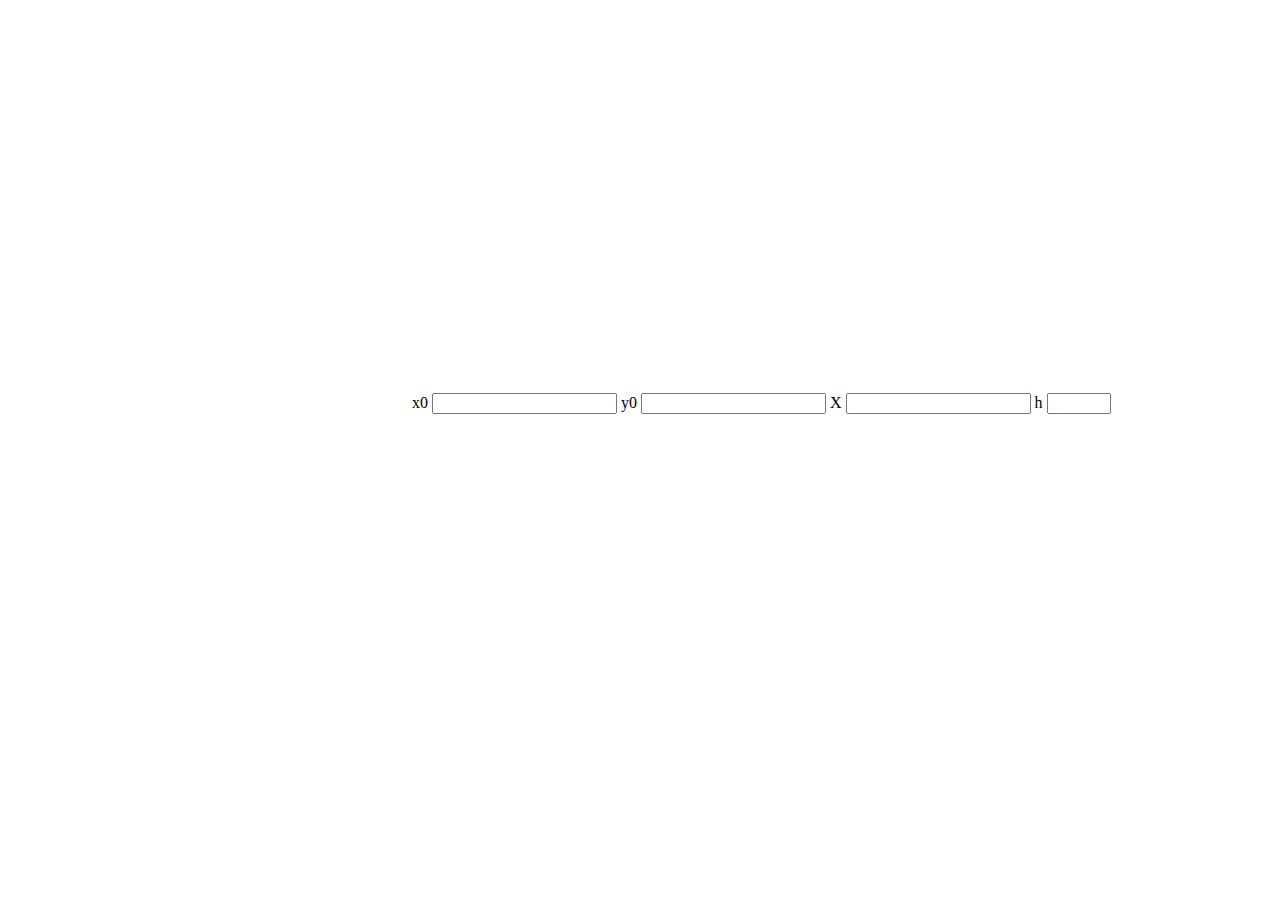
==== index.html @ 6ca313d3 "Modularize all scripts" ====
<!DOCTYPE html>
<html>

<head>
	<title>Differential Equations</title>
	<link href="./styles.css" rel="stylesheet" />
	<!-- <link href="https://cdnjs.cloudflare.com/ajax/libs/Chart.js/2.8.0/Chart.min.css" rel="stylesheet" /> -->
	<link href="vendor/Chart.min.css" rel="stylesheet" />
	<!-- <script src="https://cdnjs.cloudflare.com/ajax/libs/Chart.js/2.8.0/Chart.bundle.min.js"></script> -->
	<script src="vendor/Chart.bundle.min.js"></script>
</head>

<body>

	<canvas id="graph" width="400" height="400"></canvas>

	x0
	<input id="x0" type="number" min="0" step="1" />
	y0
	<input id="y0" type="number" min="0" step="1" />
	X
	<input id="X" type="number" min="0" step="1" />
	h
	<input id="h" type="number" min="0.1" max="1" step="0.1" />

	<script src="./main.js" type="module"></script>
</body>

</html>
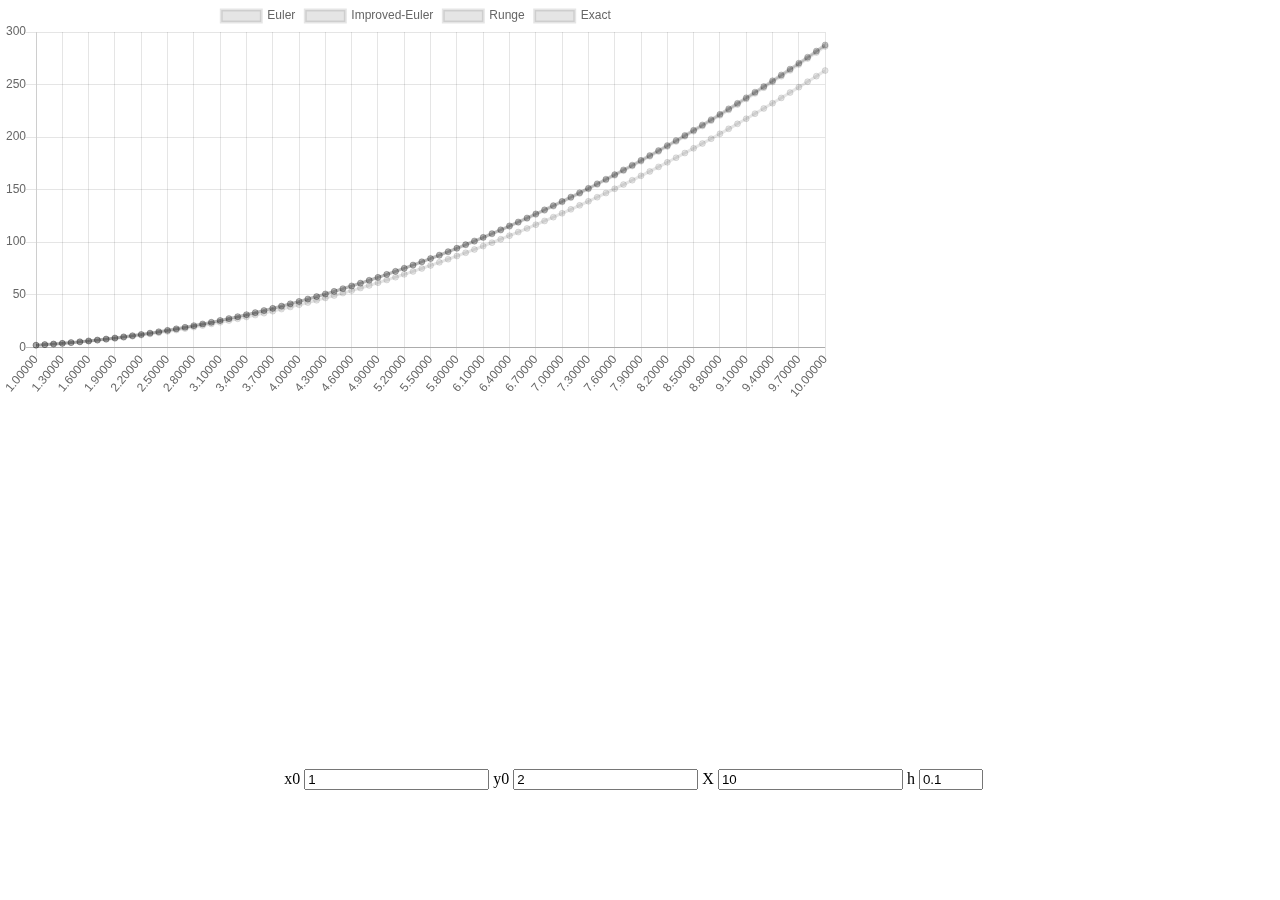
==== commit 938595e2: "Add basic styles to prepare for error graphs" ====
--- a/index.html
+++ b/index.html
@@ -12,16 +12,24 @@
 
 <body>
 
-	<canvas id="graph" width="400" height="400"></canvas>
+	<section class="main-graph">
+		<canvas id="graph"></canvas>
+	</section>
 
-	x0
-	<input id="x0" type="number" min="0" step="1" />
-	y0
-	<input id="y0" type="number" min="0" step="1" />
-	X
-	<input id="X" type="number" min="0" step="1" />
-	h
-	<input id="h" type="number" min="0.1" max="1" step="0.1" />
+	<section class="error-graphs">
+
+	</section>
+
+	<section class="inputs">
+		x0
+		<input id="x0" type="number" min="0" step="1" />
+		y0
+		<input id="y0" type="number" min="0" step="1" />
+		X
+		<input id="X" type="number" min="0" step="1" />
+		h
+		<input id="h" type="number" min="0.1" max="1" step="0.1" />
+	</section>
 
 	<script src="./main.js" type="module"></script>
 </body>
--- a/styles.css
+++ b/styles.css
@@ -0,0 +1,27 @@
+html, body {
+	height: 100%;
+	width: 100%;
+	margin: 0;
+}
+
+section.main-graph {
+	width: 65vw;
+	height: 85vh;
+	display: inline-block;
+}
+section.error-graphs {
+	width: 33.5vw;
+	margin-left: auto;
+	height: 85vh;
+	display: inline-block;
+}
+section.inputs {
+	width: 99vw;
+	height: 11vh;
+	text-align: center;
+}
+
+section canvas {
+	max-width: 100%;
+	max-height: 100%;
+}--- a/vendor/Chart.min.css
+++ b/vendor/Chart.min.css
@@ -0,0 +1 @@
+@keyframes chartjs-render-animation{from{opacity:.99}to{opacity:1}}.chartjs-render-monitor{animation:chartjs-render-animation 1ms}.chartjs-size-monitor,.chartjs-size-monitor-expand,.chartjs-size-monitor-shrink{position:absolute;direction:ltr;left:0;top:0;right:0;bottom:0;overflow:hidden;pointer-events:none;visibility:hidden;z-index:-1}.chartjs-size-monitor-expand>div{position:absolute;width:1000000px;height:1000000px;left:0;top:0}.chartjs-size-monitor-shrink>div{position:absolute;width:200%;height:200%;left:0;top:0}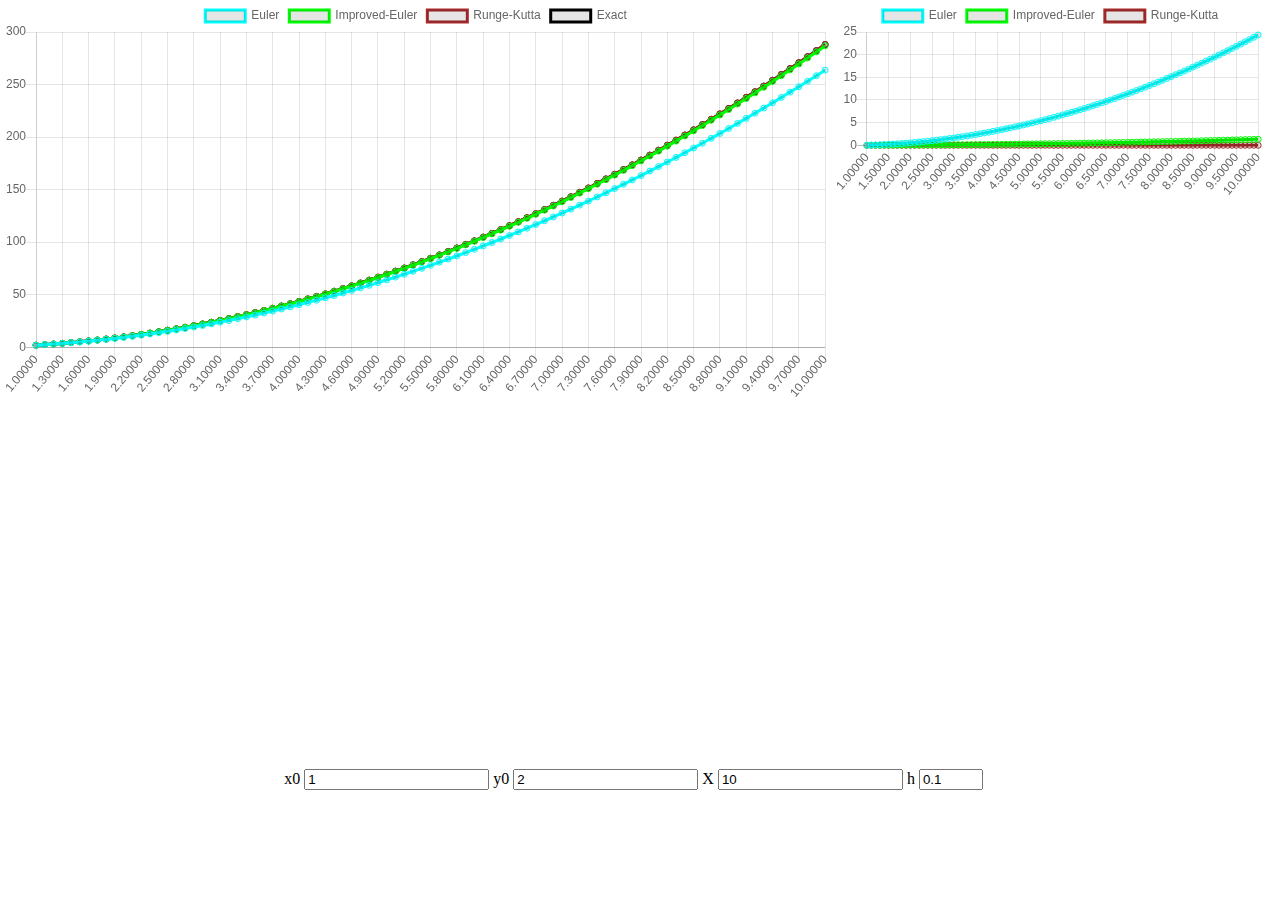
==== commit 25ae2df6: "Add the local error graph and some documentation" ====
--- a/index.html
+++ b/index.html
@@ -17,7 +17,7 @@
 	</section>
 
 	<section class="error-graphs">
-
+		<canvas id="local-error"></canvas>
 	</section>
 
 	<section class="inputs">
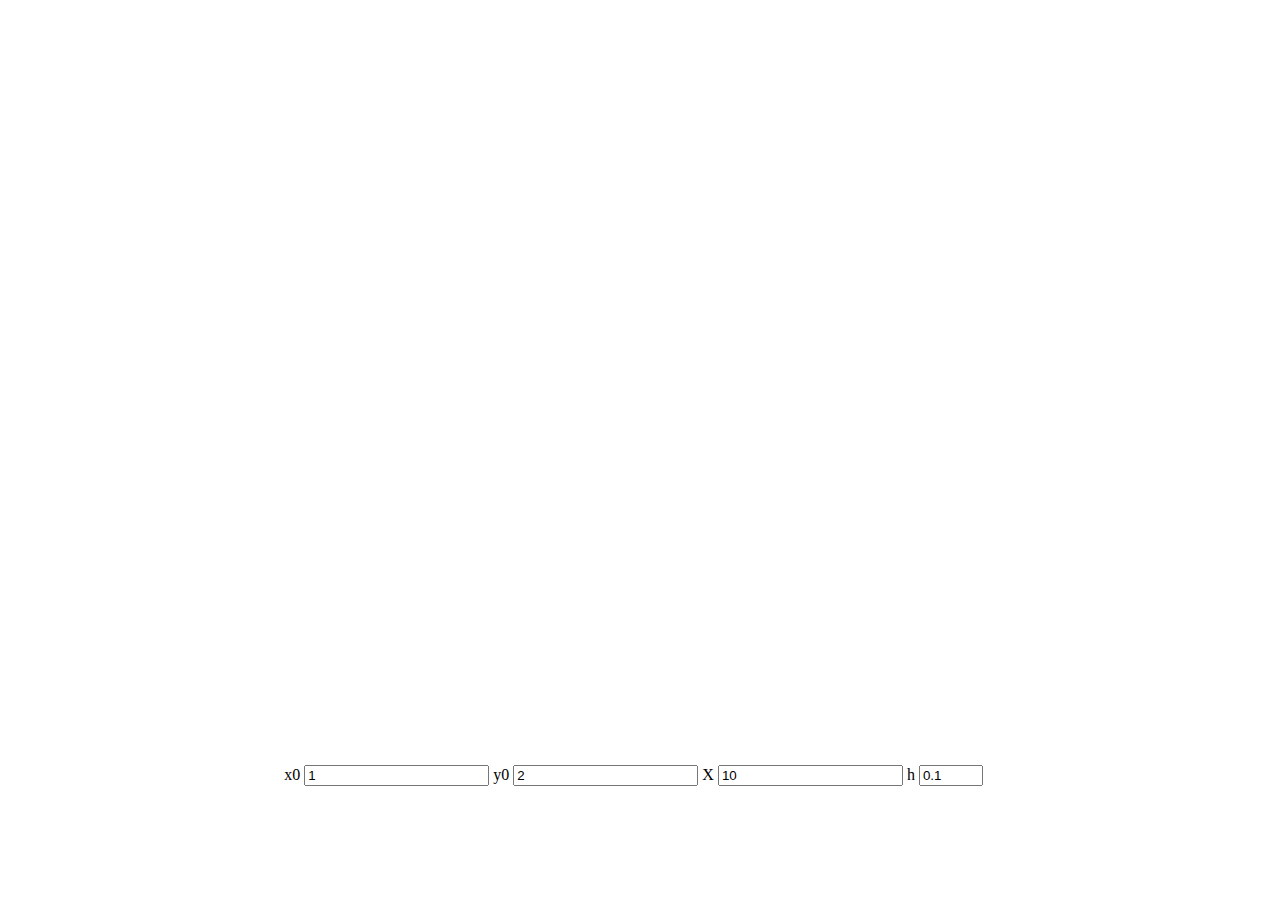
==== commit 29750a2f: "Fix some docs" ====
--- a/index.html
+++ b/index.html
@@ -17,7 +17,7 @@
 	</section>
 
 	<section class="error-graphs">
-		<canvas id="local-error"></canvas>
+		<canvas id="global-error"></canvas>
 	</section>
 
 	<section class="inputs">
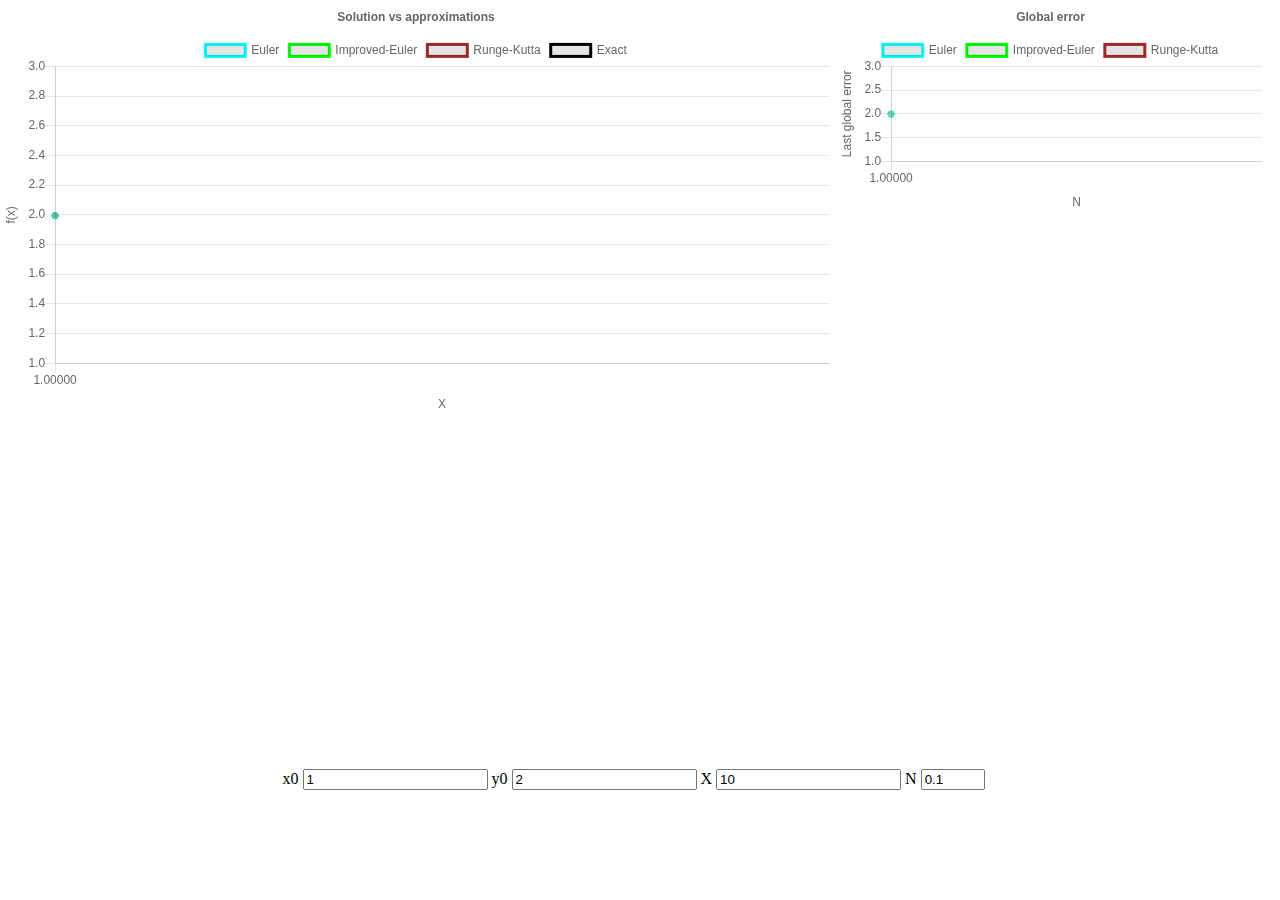
==== commit 6b422e15: "Change input to N instead of h" ====
--- a/index.html
+++ b/index.html
@@ -27,8 +27,8 @@
 		<input id="y0" type="number" min="0" step="1" />
 		X
 		<input id="X" type="number" min="0" step="1" />
-		h
-		<input id="h" type="number" min="0.1" max="1" step="0.1" />
+		N
+		<input id="N" type="number" min="5" max="200" step="5" />
 	</section>
 
 	<script src="./main.js" type="module"></script>
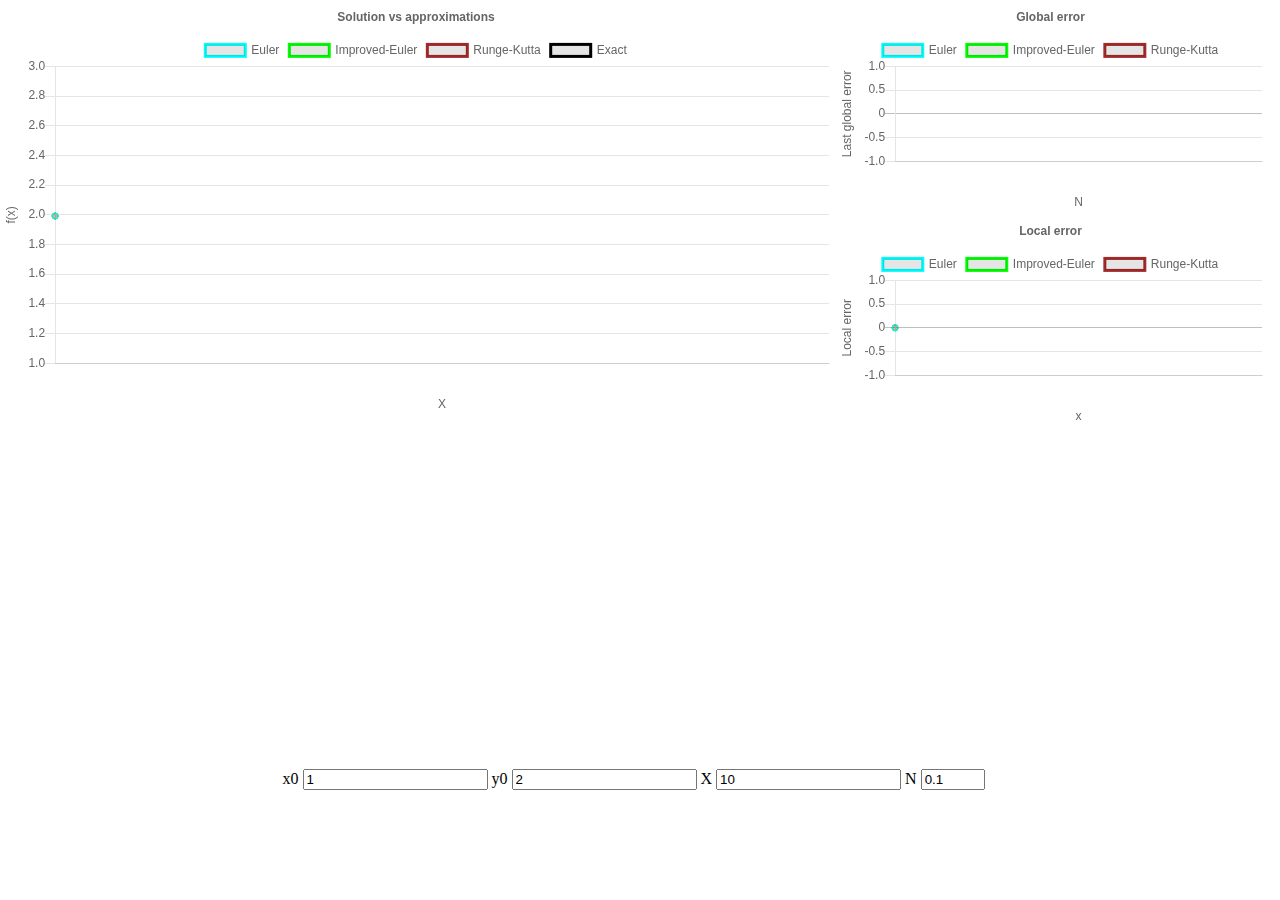
==== commit 860e57f8: "Fix GlobalError and implement Local" ====
--- a/index.html
+++ b/index.html
@@ -18,6 +18,7 @@
 
 	<section class="error-graphs">
 		<canvas id="global-error"></canvas>
+		<canvas id="local-error"></canvas>
 	</section>
 
 	<section class="inputs">
@@ -26,7 +27,7 @@
 		y0
 		<input id="y0" type="number" min="0" step="1" />
 		X
-		<input id="X" type="number" min="0" step="1" />
+		<input id="X" type="number" min="1" step="1" />
 		N
 		<input id="N" type="number" min="5" max="200" step="5" />
 	</section>
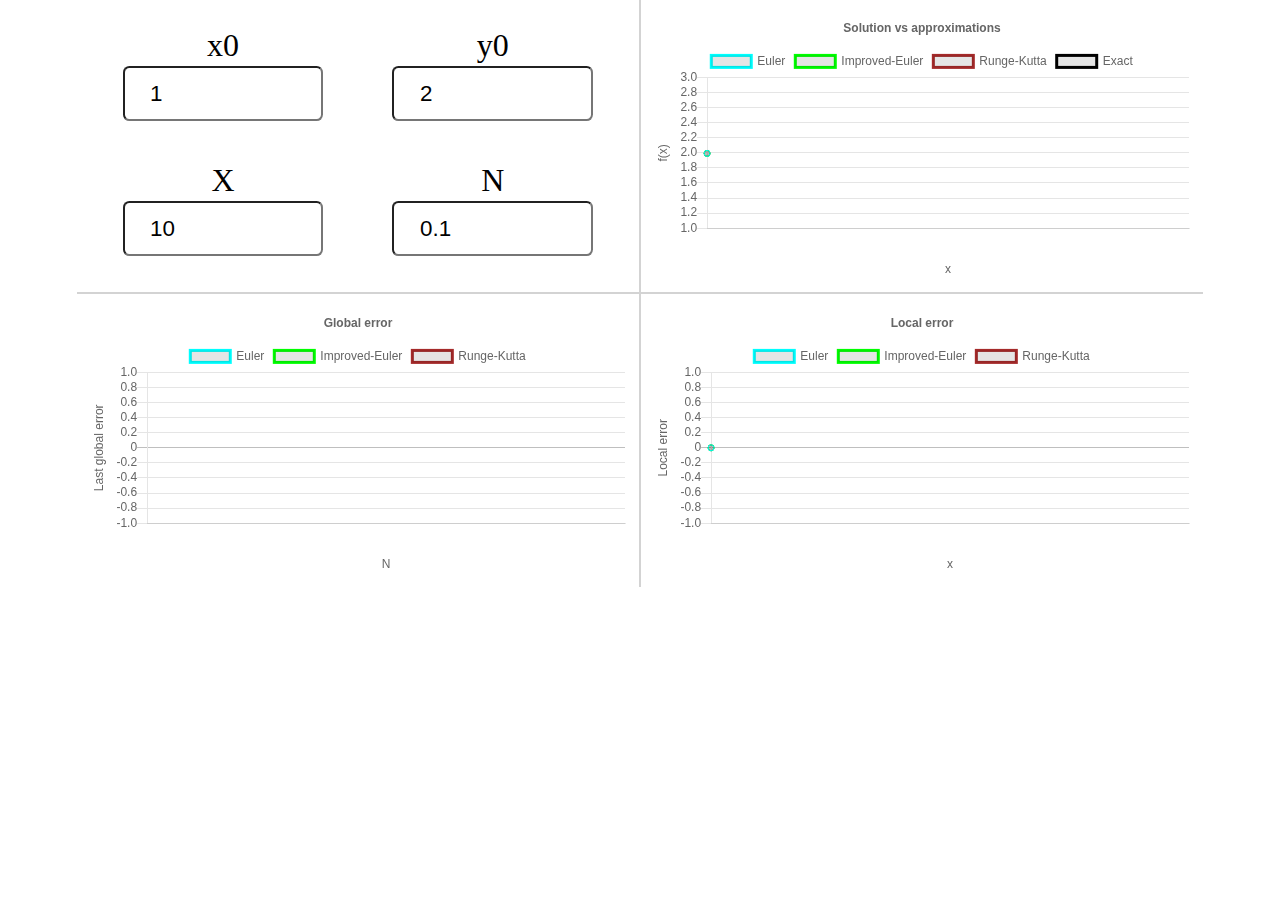
==== commit 45454420: "Improve styles" ====
--- a/index.html
+++ b/index.html
@@ -12,25 +12,37 @@
 
 <body>
 
-	<section class="main-graph">
-		<canvas id="graph"></canvas>
-	</section>
+	<div class="container">
+		<section class="inputs">
+			<div class="input">
+				<label for="x0">x0</label>
+				<input id="x0" type="number" min="0" step="1" />
+			</div>
+			<div class="input">
+				<label for="y0">y0</label>
+				<input id="y0" type="number" min="0" step="1" />
+			</div>
+			<div class="input">
+				<label for="X">X</label>
+				<input id="X" type="number" min="1" step="1" />
+			</div>
+			<div class="input">
+				<label for="N">N</label>
+				<input id="N" type="number" min="5" max="200" step="5" />
+			</div>
+		</section>
+		<section class="main-graph">
+			<canvas id="graph"></canvas>
+		</section>
 
-	<section class="error-graphs">
-		<canvas id="global-error"></canvas>
-		<canvas id="local-error"></canvas>
-	</section>
+		<section class="global-error">
+			<canvas id="global-error"></canvas>
+		</section>
+		<section class="local-error">
+			<canvas id="local-error"></canvas>
+		</section>
 
-	<section class="inputs">
-		x0
-		<input id="x0" type="number" min="0" step="1" />
-		y0
-		<input id="y0" type="number" min="0" step="1" />
-		X
-		<input id="X" type="number" min="1" step="1" />
-		N
-		<input id="N" type="number" min="5" max="200" step="5" />
-	</section>
+	</div>
 
 	<script src="./main.js" type="module"></script>
 </body>
--- a/styles.css
+++ b/styles.css
@@ -4,24 +4,48 @@
 	margin: 0;
 }
 
-section.main-graph {
-	width: 65vw;
-	height: 85vh;
-	display: inline-block;
-}
-section.error-graphs {
-	width: 33.5vw;
-	margin-left: auto;
-	height: 85vh;
-	display: inline-block;
-}
-section.inputs {
-	width: 99vw;
-	height: 11vh;
-	text-align: center;
+.container {
+	display: grid;
+	grid: 1fr 1fr / 1fr 1fr;
+	gap: 2px 2px;
+	margin: auto;
+	background-color: lightgray;
+	box-sizing: border-box;
+	max-width: 88%;
+	max-height: 100%;
 }
 
-section canvas {
-	max-width: 100%;
-	max-height: 100%;
-}+.container section {
+	background-color: white;
+	padding: 2%;
+}
+
+section.inputs {
+	display: grid;
+	grid: 1fr 1fr / 1fr 1fr;
+}
+
+section.inputs .input {
+	text-align: center;
+	padding: 5%;
+}
+
+input {
+	display: block;
+	margin: auto;
+	padding: 0.8rem 1.6rem;
+	width: 60%;
+	font-size: 1.4rem;
+	border-radius: 0.4rem;
+	transition: box-shadow 300ms;
+}
+input:focus {
+	outline: none;
+	box-shadow: 0.2rem 0.4rem 0.8rem #5e35b1;
+}
+
+label {
+	display: block;
+	font-size: 2rem;
+	margin: 2px;
+}
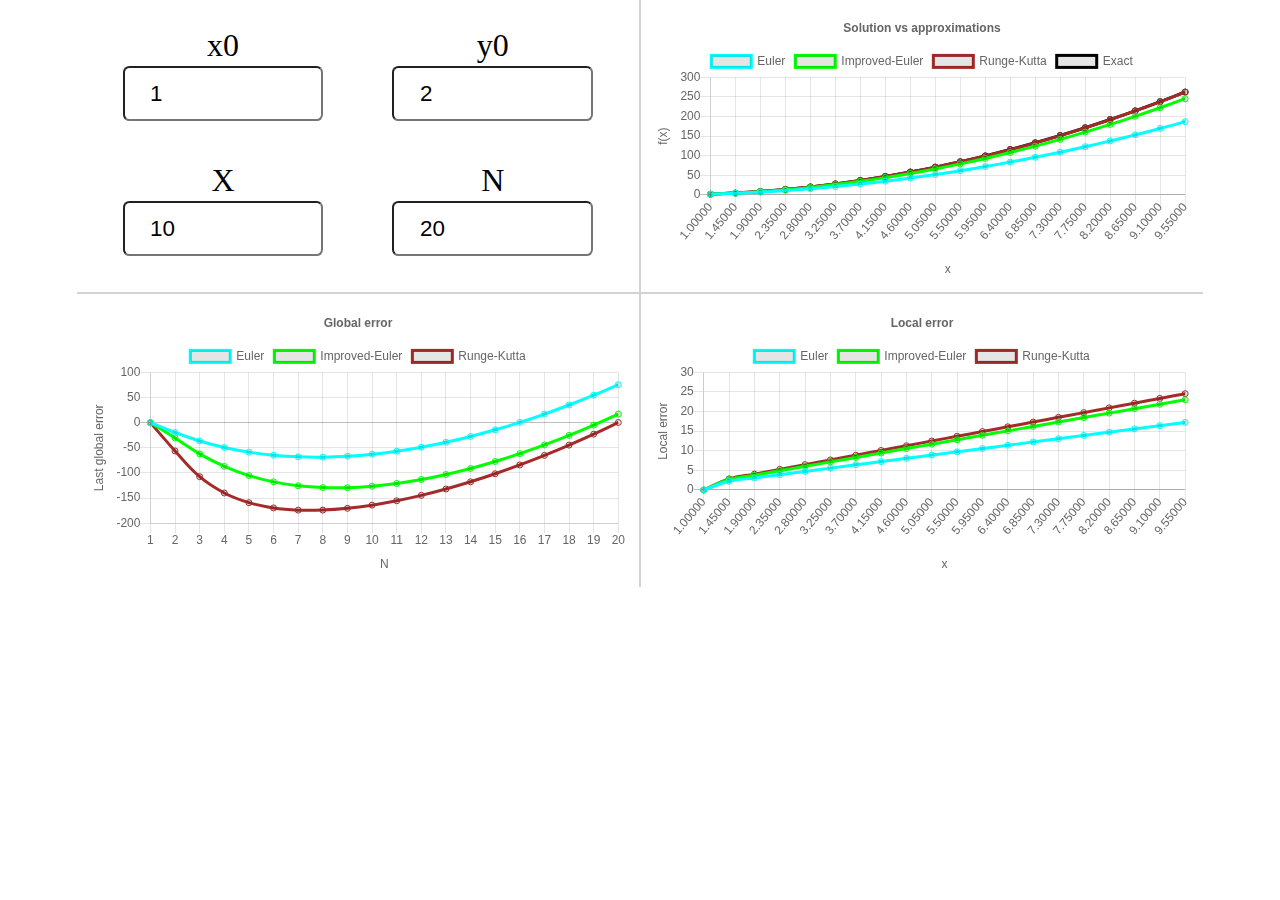
==== commit bb643a79: "Add favicon" ====
--- a/index.html
+++ b/index.html
@@ -4,6 +4,7 @@
 <head>
 	<title>Differential Equations</title>
 	<link href="./styles.css" rel="stylesheet" />
+	<link rel="icon" href="favicon.png" type="image/png" sizes="96x96">
 	<!-- <link href="https://cdnjs.cloudflare.com/ajax/libs/Chart.js/2.8.0/Chart.min.css" rel="stylesheet" /> -->
 	<link href="vendor/Chart.min.css" rel="stylesheet" />
 	<!-- <script src="https://cdnjs.cloudflare.com/ajax/libs/Chart.js/2.8.0/Chart.bundle.min.js"></script> -->
